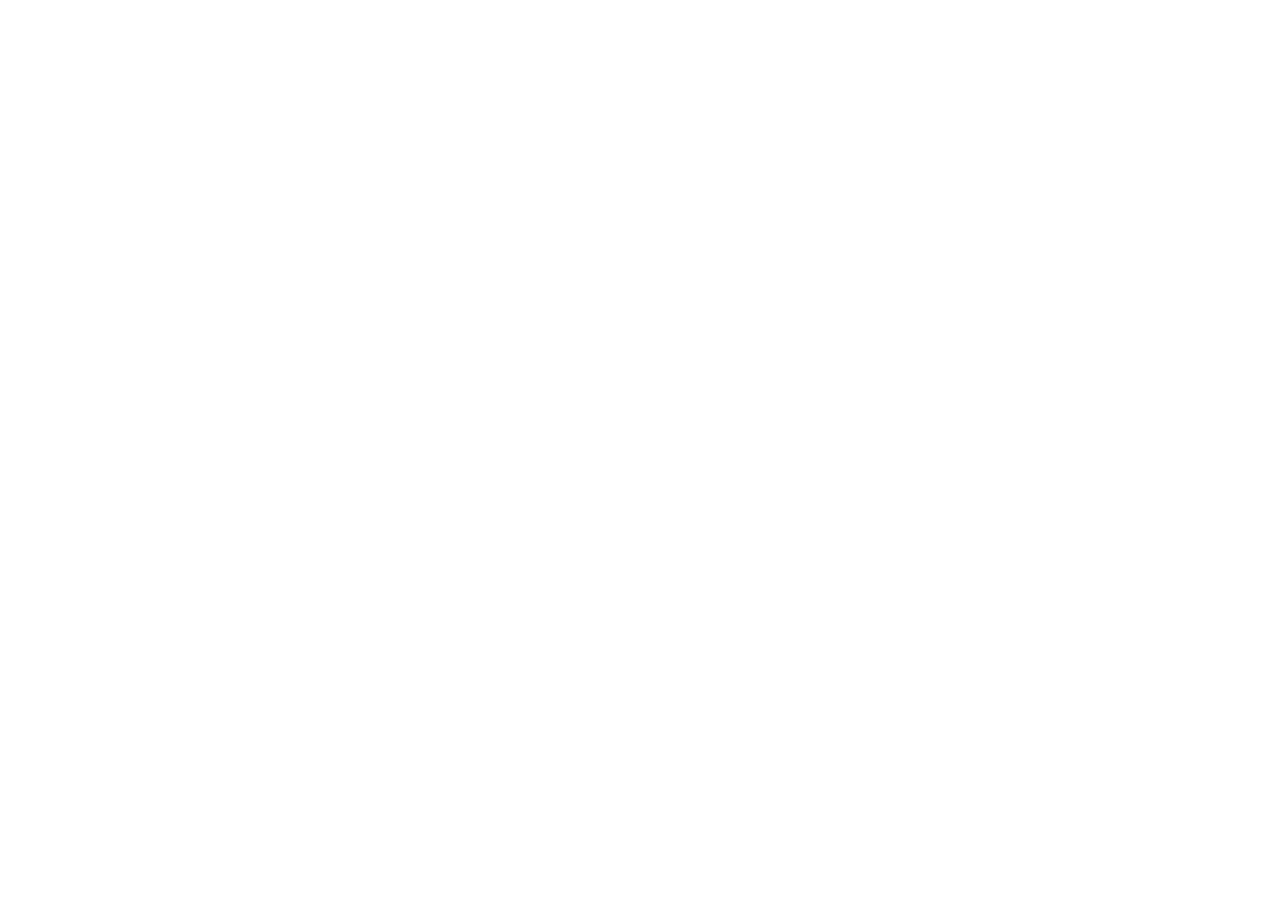
==== index.html @ 3dd6ef66 "add tic tac game with minimax algorithm" ====
<!DOCTYPE html>
<html lang="en">
<head>
    <meta charset="UTF-8">
    <meta http-equiv="X-UA-Compatible" content="IE=edge">
    <meta name="viewport" content="width=device-width, initial-scale=1.0">
    <link rel="stylesheet" href="style.css">
    <script src="game.js"></script>
    <title>Document</title>
</head>
<body>
    
</body>
</html>
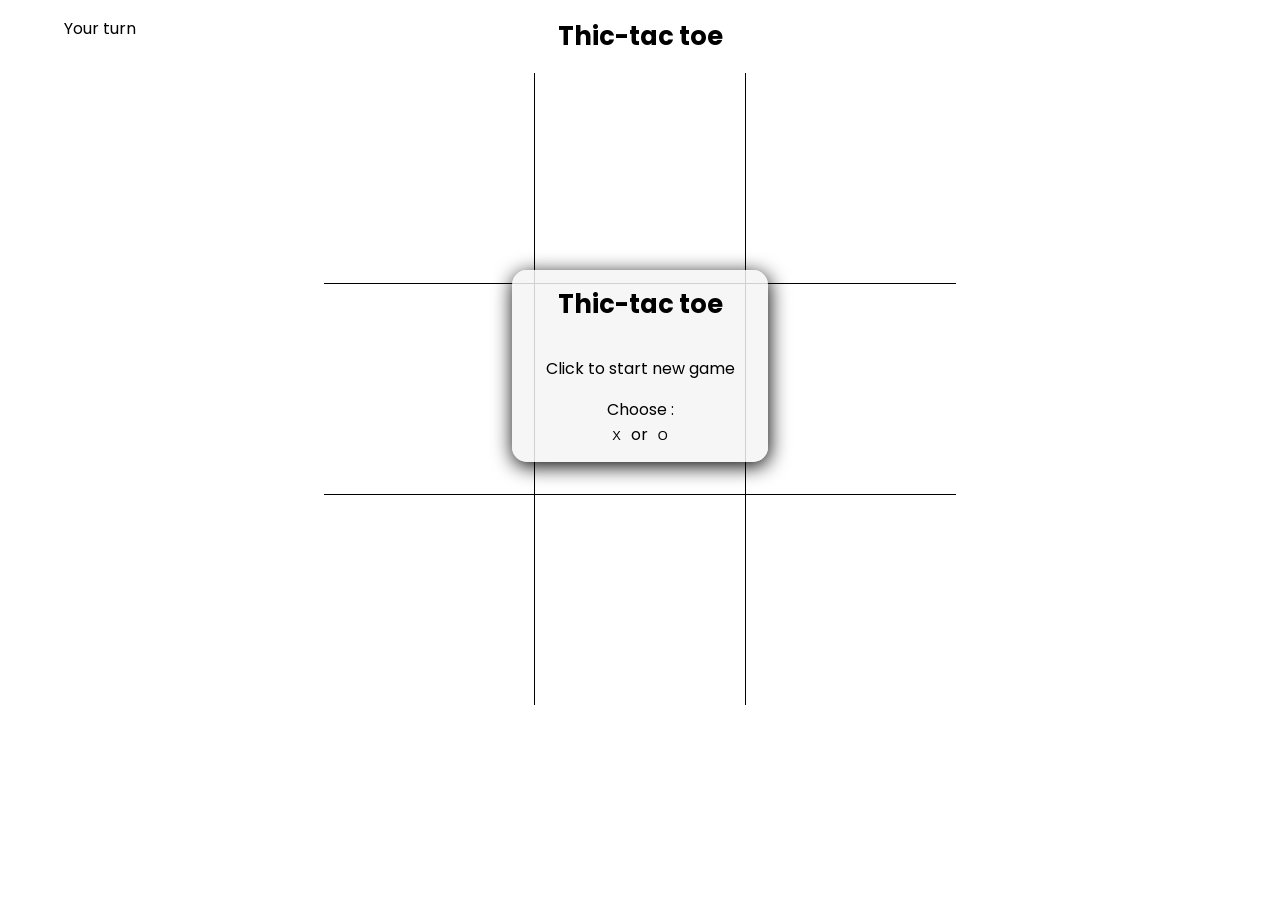
==== commit 8b9e8a7e: "add ui" ====
--- a/index.html
+++ b/index.html
@@ -1,14 +1,79 @@
 <!DOCTYPE html>
 <html lang="en">
+
 <head>
     <meta charset="UTF-8">
     <meta http-equiv="X-UA-Compatible" content="IE=edge">
     <meta name="viewport" content="width=device-width, initial-scale=1.0">
     <link rel="stylesheet" href="style.css">
-    <script src="game.js"></script>
+    <link rel="preconnect" href="https://fonts.googleapis.com">
+    <link rel="preconnect" href="https://fonts.gstatic.com" crossorigin>
+    <link
+        href="https://fonts.googleapis.com/css2?family=Poppins:ital,wght@0,100;0,200;0,300;0,400;0,500;0,600;0,700;0,800;0,900;1,100;1,200;1,300;1,400;1,500;1,600;1,700;1,800;1,900&display=swap"
+        rel="stylesheet">
     <title>Document</title>
 </head>
+
 <body>
+    <p id="hint" class="hint">Your turn</p>
+    <h1>Thic-tac toe</h1>
+    <div class="board">
+        <div class="row">
+            <div class="cell">
+                <div id="0" class="field"></div>
+            </div>
+            <div class="cell">
+                <div id="1" class="field"></div>
+            </div>
+            <div class="cell">
+                <div id="2" class="field"></div>
+            </div>
+        </div>
+        <div class="row">
+            <div class="cell">
+                <div id="3" class="field"></div>
+            </div>
+            <div class="cell">
+                <div id="4" class="field"></div>
+            </div>
+            <div class="cell">
+                <div id="5" class="field"></div>
+            </div>
+        </div>
+        <div class="row">
+            <div class="cell">
+                <div id="6" class="field"></div>
+            </div>
+            <div class="cell">
+                <div id="7" class="field"></div>
+            </div>
+            <div class="cell">
+                <div id="8" class="field"></div>
+            </div>
+        </div>
+
+    </div>
+    <div id="popup" class="popup">
+        <h1 id="popup-header">Thic-tac toe</h1>
+        <div>
+            <p id="popup-message"></p>
+            
+        </div>
+        <div class="popup-info">
+            <p>Click to start new game</p>
+            <span>Choose :</span>
+            <div class="button-group">
+                <button id="popup-button-x">X</button>    
+                <span>or</span>
+                <button id="popup-button-o">O</button>    
+            </div>
+
+        </div>
+        
+    </div>
+    <script src="game.js"></script>
+
     
 </body>
+
 </html>
--- a/style.css
+++ b/style.css
@@ -0,0 +1,125 @@
+body {
+    font-family: 'Poppins', sans-serif;
+}
+
+h1{
+    text-align: center;
+    font-size: 2vw;
+}
+
+.board {
+    width: 50%;
+    aspect-ratio: 1/1;
+    margin: auto;
+}
+
+.row{
+    display: flex;
+}
+
+.cell {
+    width: 100%;
+    display: flex;
+    aspect-ratio: 1/1;
+    display: flex;
+    align-items: center;
+    justify-content: center;
+}
+.field {
+    width: 90%;
+    height: 90%;
+    margin: auto;
+    border-radius: 10px;
+    cursor: pointer;
+    display: flex;
+    align-items: center;
+    justify-content: center;
+}
+
+.field img {
+    width: 80%;
+    aspect-ratio: 1/1;
+}
+
+.field:hover {
+    background-color: rgb(245, 245, 245);
+}
+
+.field:active {
+    background-color: rgb(239, 239, 239);
+}
+
+.row .cell:nth-child(2) {
+    border-left: 1px solid black;
+    border-right: 1px solid black;
+}
+
+.row:nth-child(2) {
+    border-top: 1px solid black;
+    border-bottom: 1px solid black;
+}
+
+.sign {
+    width: 100%;
+}
+
+.popup {
+    position: absolute;
+    top: 30vh;
+    left: 0;
+    transform: translateX(40vw);
+    width: 20vw;
+    aspect-ratio: 16/9;
+    background-color: rgba(245, 245, 245, .85);
+    display: flex;
+    flex-direction: column;
+    align-items: center;
+    justify-content: center;
+    box-shadow: 1px 4px 20px black;
+    border-radius: 15px;
+    padding-bottom: 15px;
+    padding-top: 15px;
+}
+
+.popup:hover {
+    box-shadow: 1px 10px 40px black;
+}
+
+.popup h1 {
+    margin: 0;
+}
+
+.popup button {
+    outline: none;
+    border: none;
+    background: none;
+    font-size: 1vw;
+    cursor: pointer;
+}
+
+.popup button:hover {
+    font-weight:bold;
+}
+
+.popup button:active {
+    font-weight: 900;
+    position:relative;
+    bottom: 2px;
+}
+
+.invisible {
+    display: none;
+}
+
+.popup-info {
+    display: flex;
+    flex-direction: column;
+    align-items: center;
+    justify-content: center;
+}
+
+.hint {
+    position: absolute;
+    top: 0;
+    left: 5vw;
+}
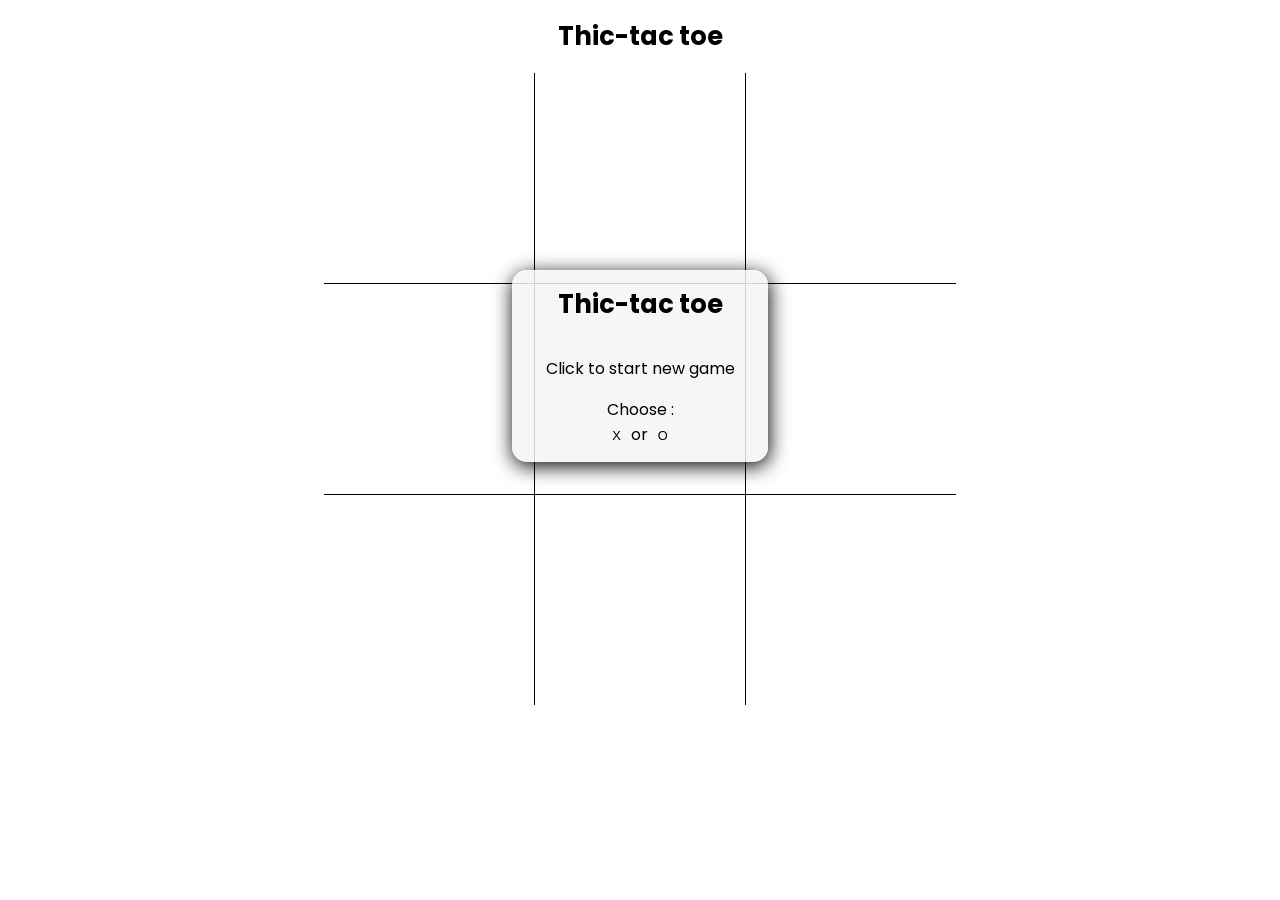
==== commit afdb5496: "fix styles" ====
--- a/index.html
+++ b/index.html
@@ -15,7 +15,7 @@
 </head>
 
 <body>
-    <p id="hint" class="hint">Your turn</p>
+    <p id="hint" class="hint invisible">Your turn</p>
     <h1>Thic-tac toe</h1>
     <div class="board">
         <div class="row">
--- a/style.css
+++ b/style.css
@@ -2,7 +2,7 @@
     font-family: 'Poppins', sans-serif;
 }
 
-h1{
+h1 {
     text-align: center;
     font-size: 2vw;
 }
@@ -13,7 +13,7 @@
     margin: auto;
 }
 
-.row{
+.row {
     display: flex;
 }
 
@@ -25,6 +25,7 @@
     align-items: center;
     justify-content: center;
 }
+
 .field {
     width: 90%;
     height: 90%;
@@ -47,6 +48,10 @@
 
 .field:active {
     background-color: rgb(239, 239, 239);
+}
+
+.mark {
+    filter: invert(22%) sepia(90%) saturate(7490%) hue-rotate(359deg) brightness(113%) contrast(116%);
 }
 
 .row .cell:nth-child(2) {
@@ -98,12 +103,12 @@
 }
 
 .popup button:hover {
-    font-weight:bold;
+    font-weight: bold;
 }
 
 .popup button:active {
     font-weight: 900;
-    position:relative;
+    position: relative;
     bottom: 2px;
 }
 
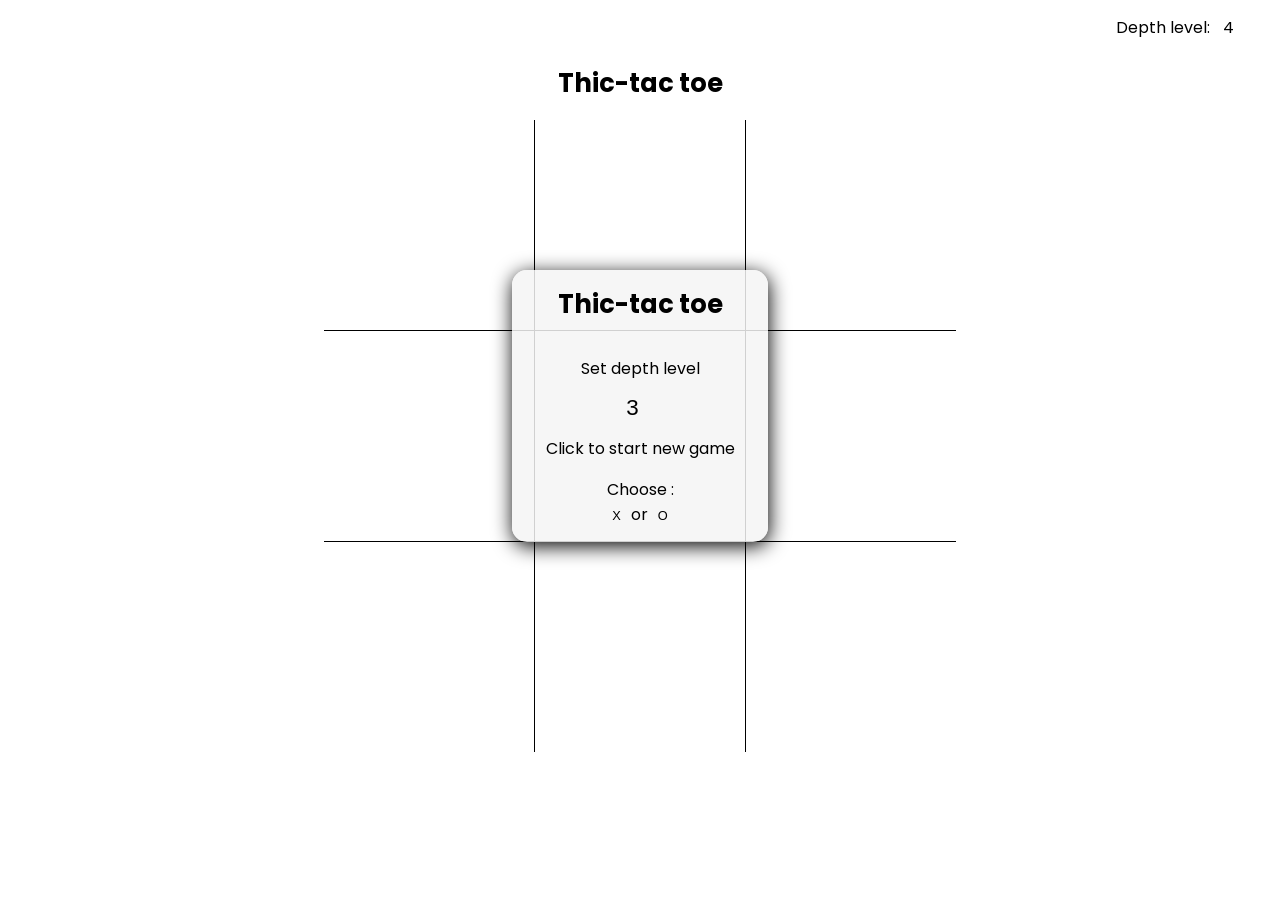
==== commit fd64ad2b: "fix" ====
--- a/index.html
+++ b/index.html
@@ -11,11 +11,23 @@
     <link
         href="https://fonts.googleapis.com/css2?family=Poppins:ital,wght@0,100;0,200;0,300;0,400;0,500;0,600;0,700;0,800;0,900;1,100;1,200;1,300;1,400;1,500;1,600;1,700;1,800;1,900&display=swap"
         rel="stylesheet">
-    <title>Document</title>
+    <script src="AIPlayer.js"></script>
+    <script src="GameState.js"></script>
+    <title>Thic-tac-toe</title>
 </head>
 
 <body>
-    <p id="hint" class="hint invisible">Your turn</p>
+    <nav>
+        <div class="user-info">
+            <div id="user-sign" class="user-sign"></div>
+            <p id="hint" class="hint invisible"> - Your turn!</p>
+        </div>
+
+        <div class="depth-info">
+            <p>Depth level: </p> <span id="depth-leve-info">4</span>
+        </div>
+    </nav>
+
     <h1>Thic-tac toe</h1>
     <div class="board">
         <div class="row">
@@ -57,23 +69,26 @@
         <h1 id="popup-header">Thic-tac toe</h1>
         <div>
             <p id="popup-message"></p>
-            
+        </div>
+        <div class="setting">
+            <p>Set depth level</p>
+            <input type="number" value="3" id="depth-level" class="depth-level">
         </div>
         <div class="popup-info">
             <p>Click to start new game</p>
             <span>Choose :</span>
             <div class="button-group">
-                <button id="popup-button-x">X</button>    
+                <button id="popup-button-x">X</button>
                 <span>or</span>
-                <button id="popup-button-o">O</button>    
+                <button id="popup-button-o">O</button>
             </div>
 
         </div>
-        
+
     </div>
     <script src="game.js"></script>
 
-    
+
 </body>
 
 </html>
--- a/style.css
+++ b/style.css
@@ -123,8 +123,48 @@
     justify-content: center;
 }
 
-.hint {
-    position: absolute;
-    top: 0;
-    left: 5vw;
+.hint {}
+
+.setting {
+    display: flex;
+    flex-direction: column;
+    align-items: center;
+}
+
+.depth-level {
+    width: 20%;
+    text-align: center;
+    outline: none;
+    height: 1.3rem;
+    font-size: 1.4rem;
+    background: none;
+    border: none;
+}
+
+.user-sign {
+    height: 100%;
+    aspect-ratio: 1/1;
+}
+
+.user-info {
+    height: 2vw;
+    display: flex;
+    align-items: center;
+    justify-items: center;
+}
+
+nav {
+    height: 3vw;
+    display: flex;
+    align-items: center;
+    justify-content: space-between;
+    padding-left: 3vw;
+    padding-right: 3vw;
+}
+
+.depth-info {
+    display: flex;
+    justify-content: center;
+    align-items: center;
+    gap: 1vw;
 }
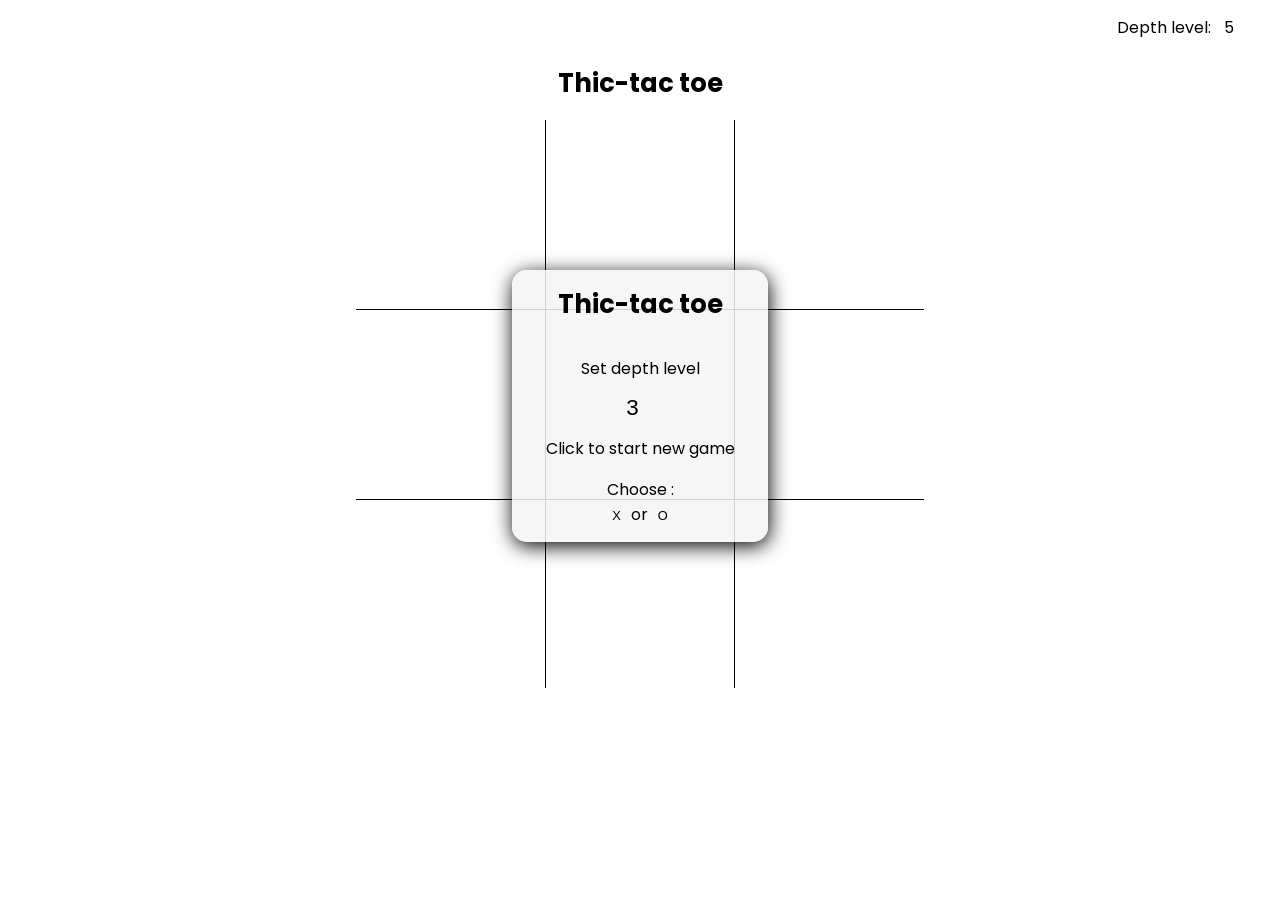
==== commit c43cc75a: "change default depth level" ====
--- a/index.html
+++ b/index.html
@@ -24,7 +24,7 @@
         </div>
 
         <div class="depth-info">
-            <p>Depth level: </p> <span id="depth-leve-info">4</span>
+            <p>Depth level: </p> <span id="depth-leve-info">5</span>
         </div>
     </nav>
 
--- a/style.css
+++ b/style.css
@@ -8,7 +8,7 @@
 }
 
 .board {
-    width: 50%;
+    width: 45%;
     aspect-ratio: 1/1;
     margin: auto;
 }
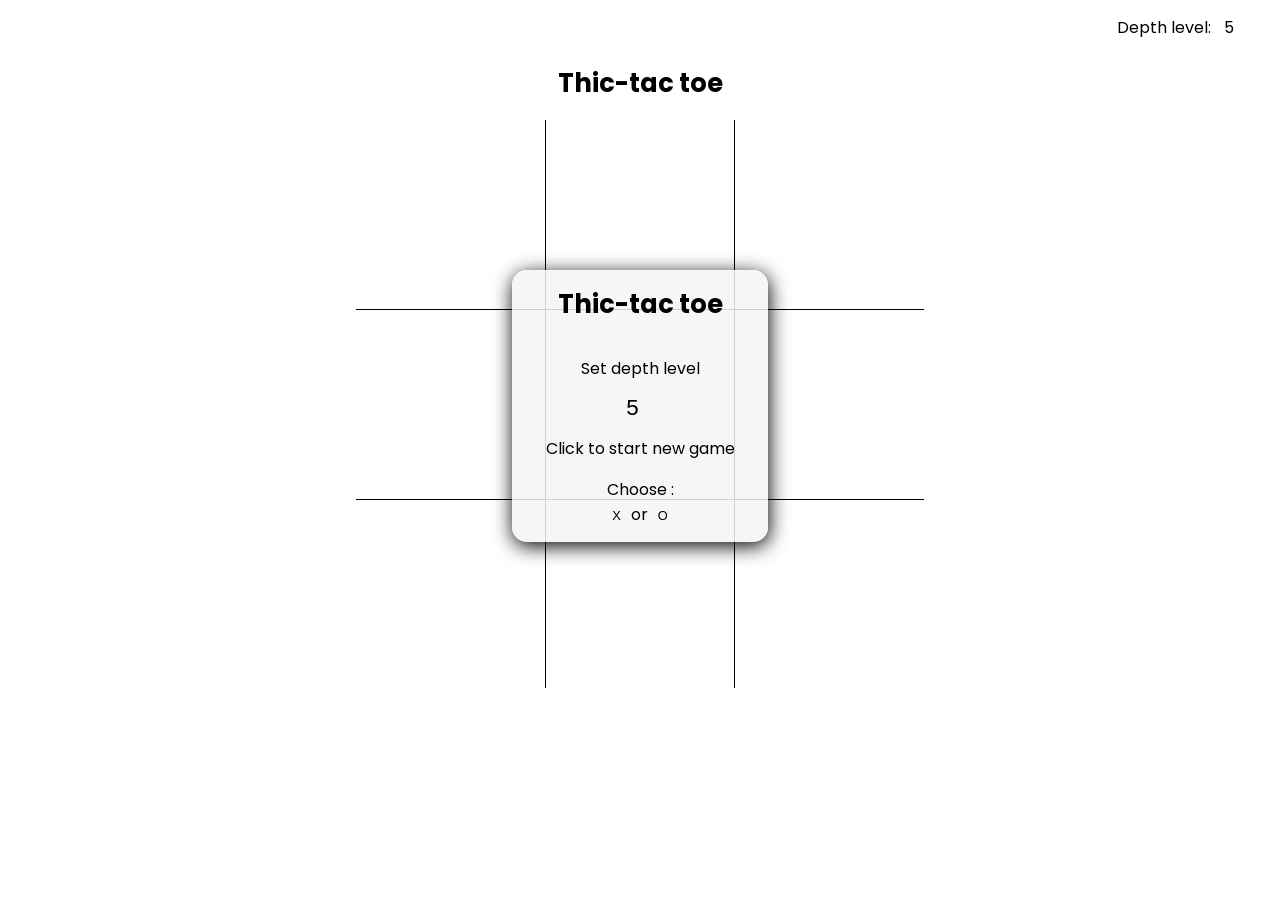
==== commit df1ca84f: "fix depth level" ====
--- a/index.html
+++ b/index.html
@@ -24,7 +24,7 @@
         </div>
 
         <div class="depth-info">
-            <p>Depth level: </p> <span id="depth-leve-info">5</span>
+            <p>Depth level: </p> <span id="depth-level-info">5</span>
         </div>
     </nav>
 
@@ -72,7 +72,7 @@
         </div>
         <div class="setting">
             <p>Set depth level</p>
-            <input type="number" value="3" id="depth-level" class="depth-level">
+            <input type="number" value="5" id="depth-level" class="depth-level">
         </div>
         <div class="popup-info">
             <p>Click to start new game</p>
